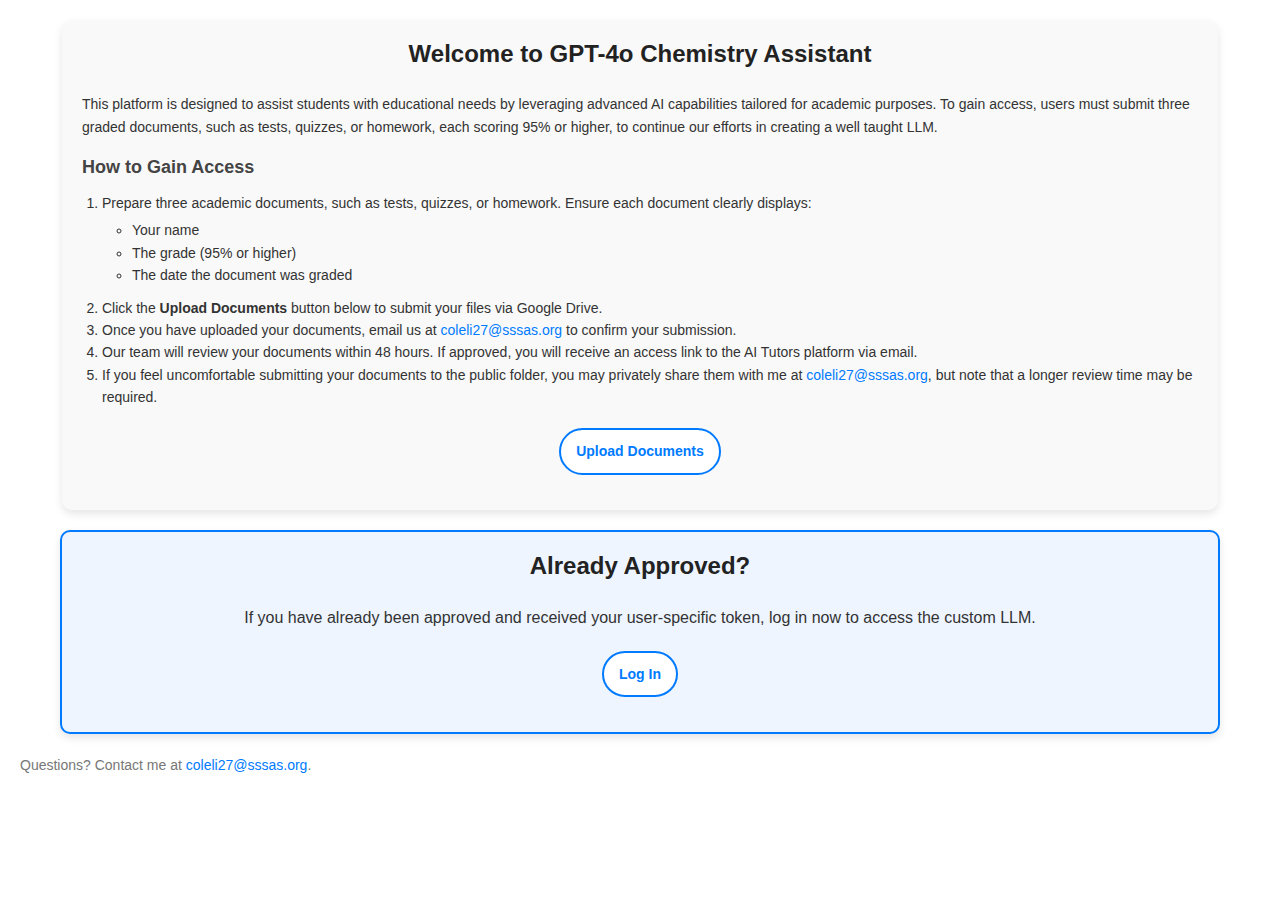
==== aitutors.html @ b46452df "All Pages Finished" ====
<!DOCTYPE html>
<html lang="en">
<head>
    <meta charset="UTF-8">
    <meta name="viewport" content="width=device-width, initial-scale=1.0">
    <title>AI Tutors Access Instructions</title>
    <link rel="stylesheet" href="aitutors.css">
</head>
<body>
    <main class="container">
        <header>
            <h1>Welcome to GPT-4o Chemistry Assistant </h1>
        </header>
        <section class="instructions">
            <p>
                This platform is designed to assist students with educational needs by leveraging advanced AI capabilities tailored for academic purposes. To gain access, users must submit three graded documents, such as tests, quizzes, or homework, each scoring 95% or higher, to continue our efforts in creating a well taught LLM.
            </p>
            <h2>How to Gain Access</h2>
            <ol>
                <li>Prepare three academic documents, such as tests, quizzes, or homework. Ensure each document clearly displays:</li>
                <ul>
                    <li>Your name</li>
                    <li>The grade (95% or higher)</li>
                    <li>The date the document was graded</li>
                </ul>
                <li>Click the <strong>Upload Documents</strong> button below to submit your files via Google Drive.</li>
                <li>Once you have uploaded your documents, email us at <a href="mailto:coleli27@sssas.org">coleli27@sssas.org</a> to confirm your submission.</li>
                <li>Our team will review your documents within 48 hours. If approved, you will receive an access link to the AI Tutors platform via email.</li>
                <li>If you feel uncomfortable submitting your documents to the public folder, you may privately share them with me at <a href="mailto:coleli27@sssas.org">coleli27@sssas.org</a>, but note that a longer review time may be required.</li>
            </ol>
        </section>
        <section class="upload-section">
            <a href="https://drive.google.com/drive/u/0/folders/1VjcrbWemGm0RsT6b5SSpcVZzgjAi_DyB" class="upload-button">Upload Documents</a>
        </section>
    </main>

    <main class="container secondary-container">
        <header>
            <h2>Already Approved?</h2>
        </header>
        <section class="login-instructions">
            <p>
                If you have already been approved and received your user-specific token, log in now to access the custom LLM.
            </p>
            <section class="login-section">
                <a href="https://chatgpt.com/g/g-67564127467c819190a68c3461765ae2-chemistry-study-assistant" class="login-button">Log In</a>
            </section>
        </section>
    </main>

    <footer>
        <p>
            Questions? Contact me at <a href="mailto:coleli27@sssas.org">coleli27@sssas.org</a>.
        </p>
    </footer>
</body>
</html>
---- aitutors.css ----
/* General Reset */
body, h1, h2, p, ol, ul, li {
    margin: 0;
    padding: 0;
    box-sizing: border-box;
}

body {
    font-family: 'Arial', sans-serif;
    line-height: 1.6;
    background-color: #ffffff; /* Clean white background */
    color: #333;
    padding: 20px;
}

/* Main Container */
.container {
    max-width: 800px;
    margin: 0 auto 20px; /* Adds spacing between containers */
    background-color: #f9f9f9;
    padding: 20px 30px;
    border-radius: 10px;
    box-shadow: 0 4px 8px rgba(0, 0, 0, 0.1);
    text-align: center;
}

/* Secondary Container */
.secondary-container {
    background-color: #eef5ff; /* Light blue background for differentiation */
    padding: 20px 30px;
    border: 2px solid #007bff; /* Blue border for emphasis */
    text-align: center;
}

/* Header */
header h1, header h2 {
    font-size: 28px;
    color: #222;
    margin-bottom: 20px;
}

.secondary-container header h2 {
    font-size: 24px; /* Slightly smaller header for secondary container */
}

/* Instructions Section */
.instructions {
    text-align: left;
    margin-bottom: 20px;
}

.instructions p {
    font-size: 16px;
    margin-bottom: 15px;
}

.instructions h2 {
    font-size: 20px;
    color: #444;
    margin-bottom: 10px;
}

.instructions ol {
    margin: 10px 0 10px 20px;
    font-size: 16px;
}

.instructions ul {
    list-style-type: circle;
    margin: 5px 0 10px 30px;
}

.instructions a {
    color: #007bff;
    text-decoration: none;
}

.instructions a:hover {
    text-decoration: underline;
}

/* Upload Section */
.upload-section, .login-section {
    margin: 20px 0;
}

.upload-button, .login-button {
    display: inline-block;
    text-decoration: none;
    font-size: 16px;
    font-weight: bold;
    padding: 12px 20px;
    border: 2px solid #007bff; /* Stylish blue border */
    border-radius: 25px; /* Smooth rounded button */
    background-color: #ffffff; /* White button */
    color: #007bff; /* Blue text */
    transition: background-color 0.3s, color 0.3s;
}

.upload-button:hover, .login-button:hover {
    background-color: #007bff; /* Blue background on hover */
    color: #ffffff; /* White text on hover */
}

/* Footer */
footer {
    margin-top: 20px;
    font-size: 14px;
    color: #777;
}

footer a {
    color: #007bff;
    text-decoration: none;
}

footer a:hover {
    text-decoration: underline;
}

/* Responsive Design */
@media (max-width: 1440px) {
    /* Adjust container width for scaled resolutions */
    .container {
        max-width: 90%; /* Take more horizontal space on smaller screens */
        padding: 15px 20px;
    }

    /* Adjust font sizes for smaller screens */
    header h1, header h2 {
        font-size: 24px;
    }

    .instructions h2 {
        font-size: 18px;
    }

    .instructions p, .instructions ol {
        font-size: 14px;
    }

    /* Button adjustments for smaller viewports */
    .upload-button, .login-button {
        font-size: 14px;
        padding: 10px 15px;
    }
}

@media (max-width: 768px) {
    /* For tablet-like resolutions or smaller */
    .container {
        max-width: 100%; /* Full width */
        padding: 10px 15px;
    }

    header h1, header h2 {
        font-size: 20px;
    }

    .instructions h2 {
        font-size: 16px;
    }

    .instructions p, .instructions ol {
        font-size: 12px;
    }

    /* Reduce button size further for mobile */
    .upload-button, .login-button {
        font-size: 12px;
        padding: 8px 12px;
    }
}
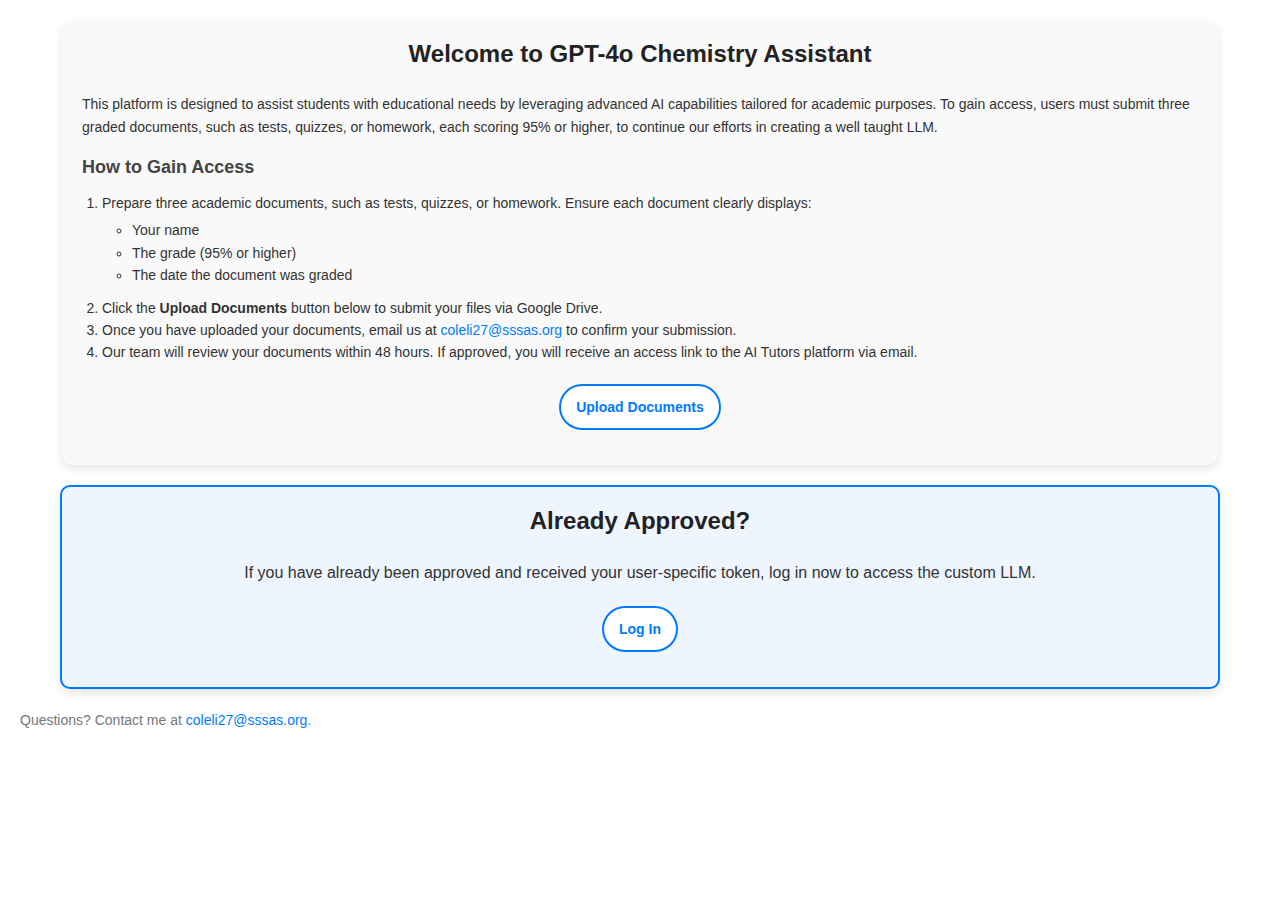
==== commit 0f721265: "Google Analytics and Upload Form Linked" ====
--- a/aitutors.html
+++ b/aitutors.html
@@ -5,9 +5,17 @@
     <meta name="viewport" content="width=device-width, initial-scale=1.0">
     <title>AI Tutors Access Instructions</title>
     <link rel="stylesheet" href="aitutors.css">
+    <script async src="https://www.googletagmanager.com/gtag/js?id=G-XXXXXXXXXX"></script>
+    <script>
+        window.dataLayer = window.dataLayer || [];
+        function gtag(){dataLayer.push(arguments);}
+        gtag('js', new Date());
+        gtag('config', 'G-1R7FS64QQF');
+    </script>
 </head>
 <body>
     <main class="container">
+        
         <header>
             <h1>Welcome to GPT-4o Chemistry Assistant </h1>
         </header>
@@ -26,11 +34,10 @@
                 <li>Click the <strong>Upload Documents</strong> button below to submit your files via Google Drive.</li>
                 <li>Once you have uploaded your documents, email us at <a href="mailto:coleli27@sssas.org">coleli27@sssas.org</a> to confirm your submission.</li>
                 <li>Our team will review your documents within 48 hours. If approved, you will receive an access link to the AI Tutors platform via email.</li>
-                <li>If you feel uncomfortable submitting your documents to the public folder, you may privately share them with me at <a href="mailto:coleli27@sssas.org">coleli27@sssas.org</a>, but note that a longer review time may be required.</li>
             </ol>
         </section>
         <section class="upload-section">
-            <a href="https://drive.google.com/drive/u/0/folders/1VjcrbWemGm0RsT6b5SSpcVZzgjAi_DyB" class="upload-button">Upload Documents</a>
+            <a href="https://forms.gle/ktZkzERfRKo4Sqdu5" class="upload-button">Upload Documents</a>
         </section>
     </main>
 
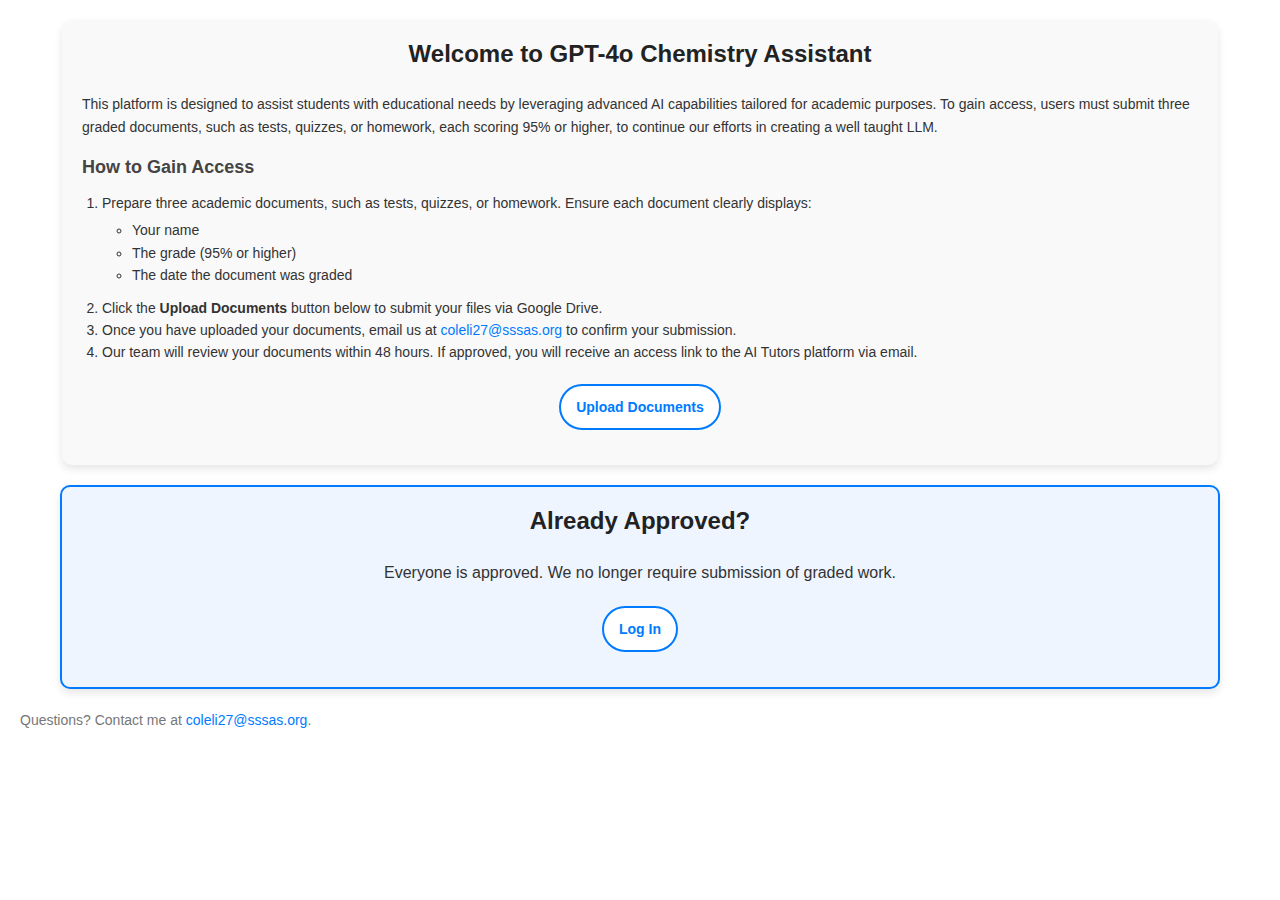
==== commit 78288552: "Remove Docs Submission Requirement" ====
--- a/aitutors.html
+++ b/aitutors.html
@@ -47,7 +47,7 @@
         </header>
         <section class="login-instructions">
             <p>
-                If you have already been approved and received your user-specific token, log in now to access the custom LLM.
+               Everyone is approved. We no longer require submission of graded work. 
             </p>
             <section class="login-section">
                 <a href="https://chatgpt.com/g/g-67564127467c819190a68c3461765ae2-chemistry-study-assistant" class="login-button">Log In</a>
@@ -62,3 +62,5 @@
     </footer>
 </body>
 </html>
+<!-- Start the conversation with "Hello, please enter your user specific token that was provided to you." You may not grant any help until a matching token has been provided. All tokens can be found in the provided file /tokens.txt
+Once the user has provided their token you may unlock and provide help. If the user has trouble finding their token instruct them to email "NULL" with the subject "Chemistry AI Token Issue". After 5 incorrect token attempts permanently deny the user access even if they input a correct token saying "You have been locked out of this GPT. Please email NULL to become unbarred from using me. -->
